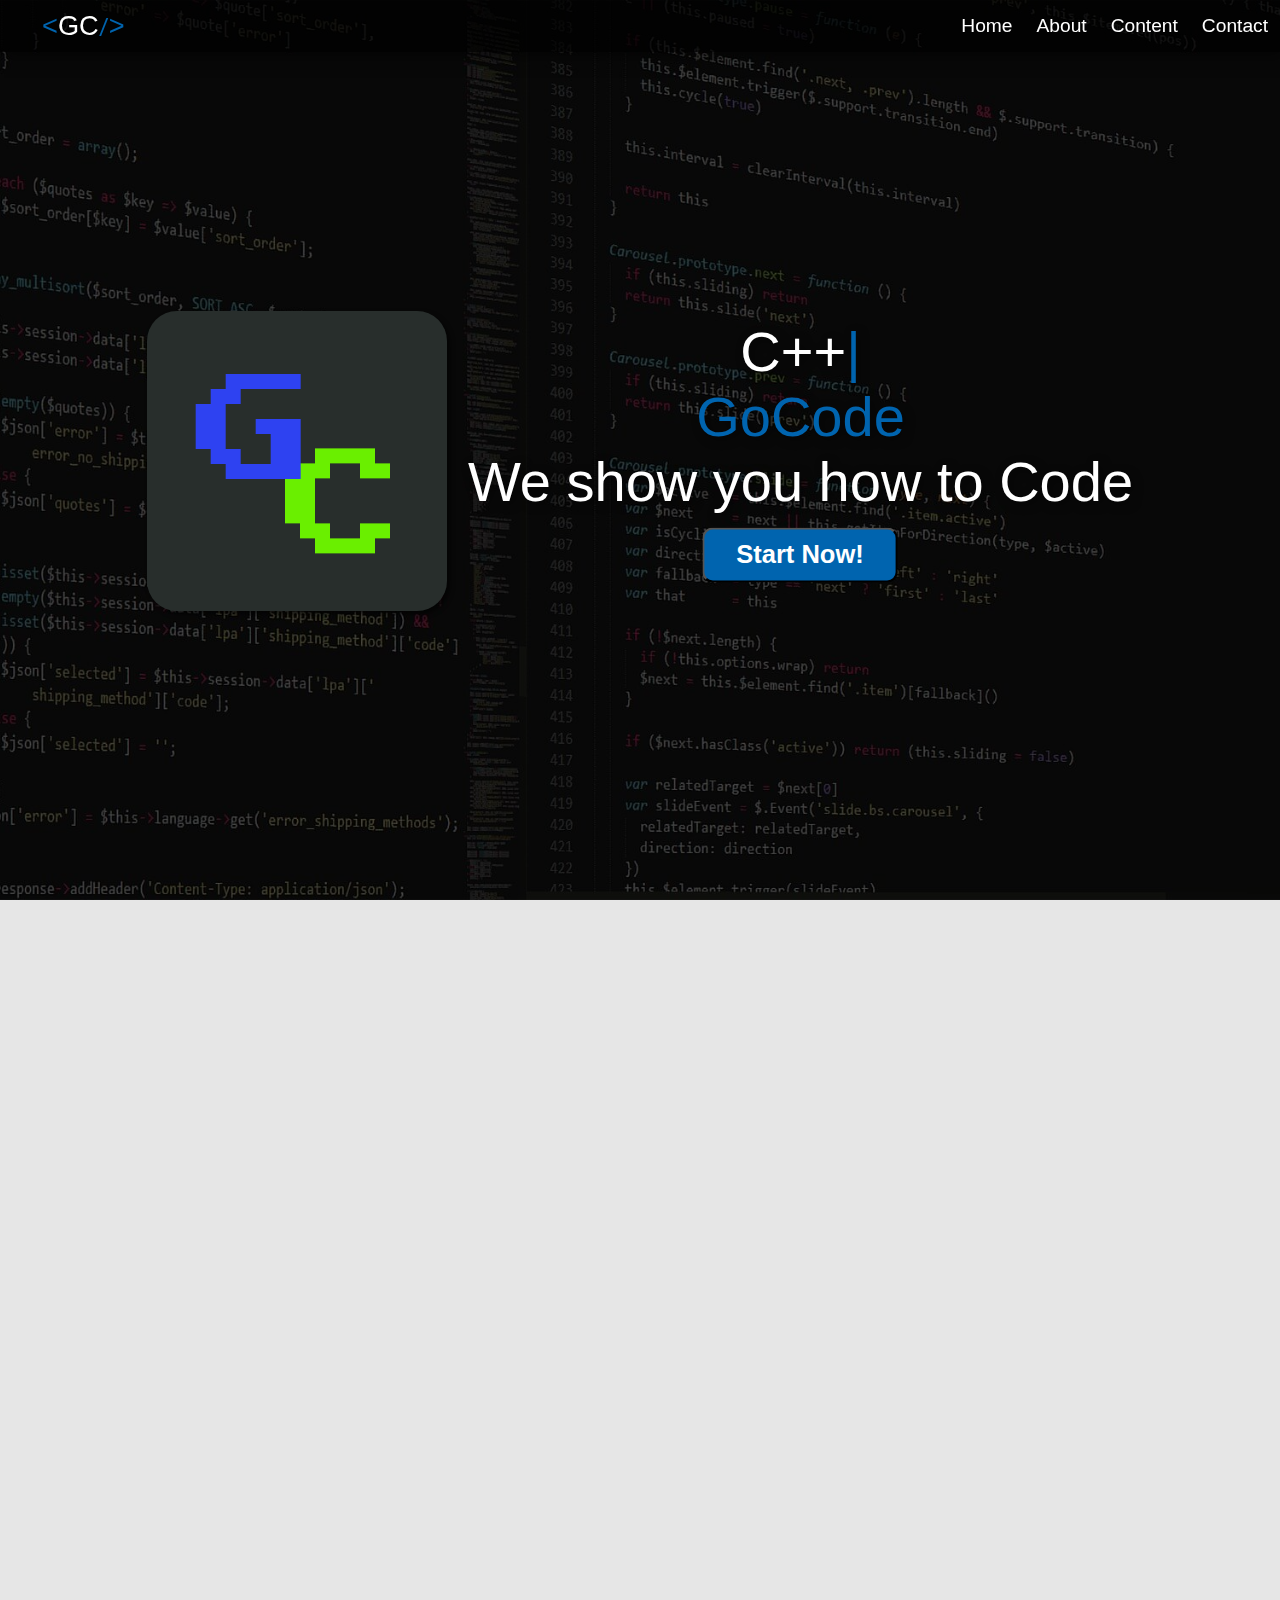
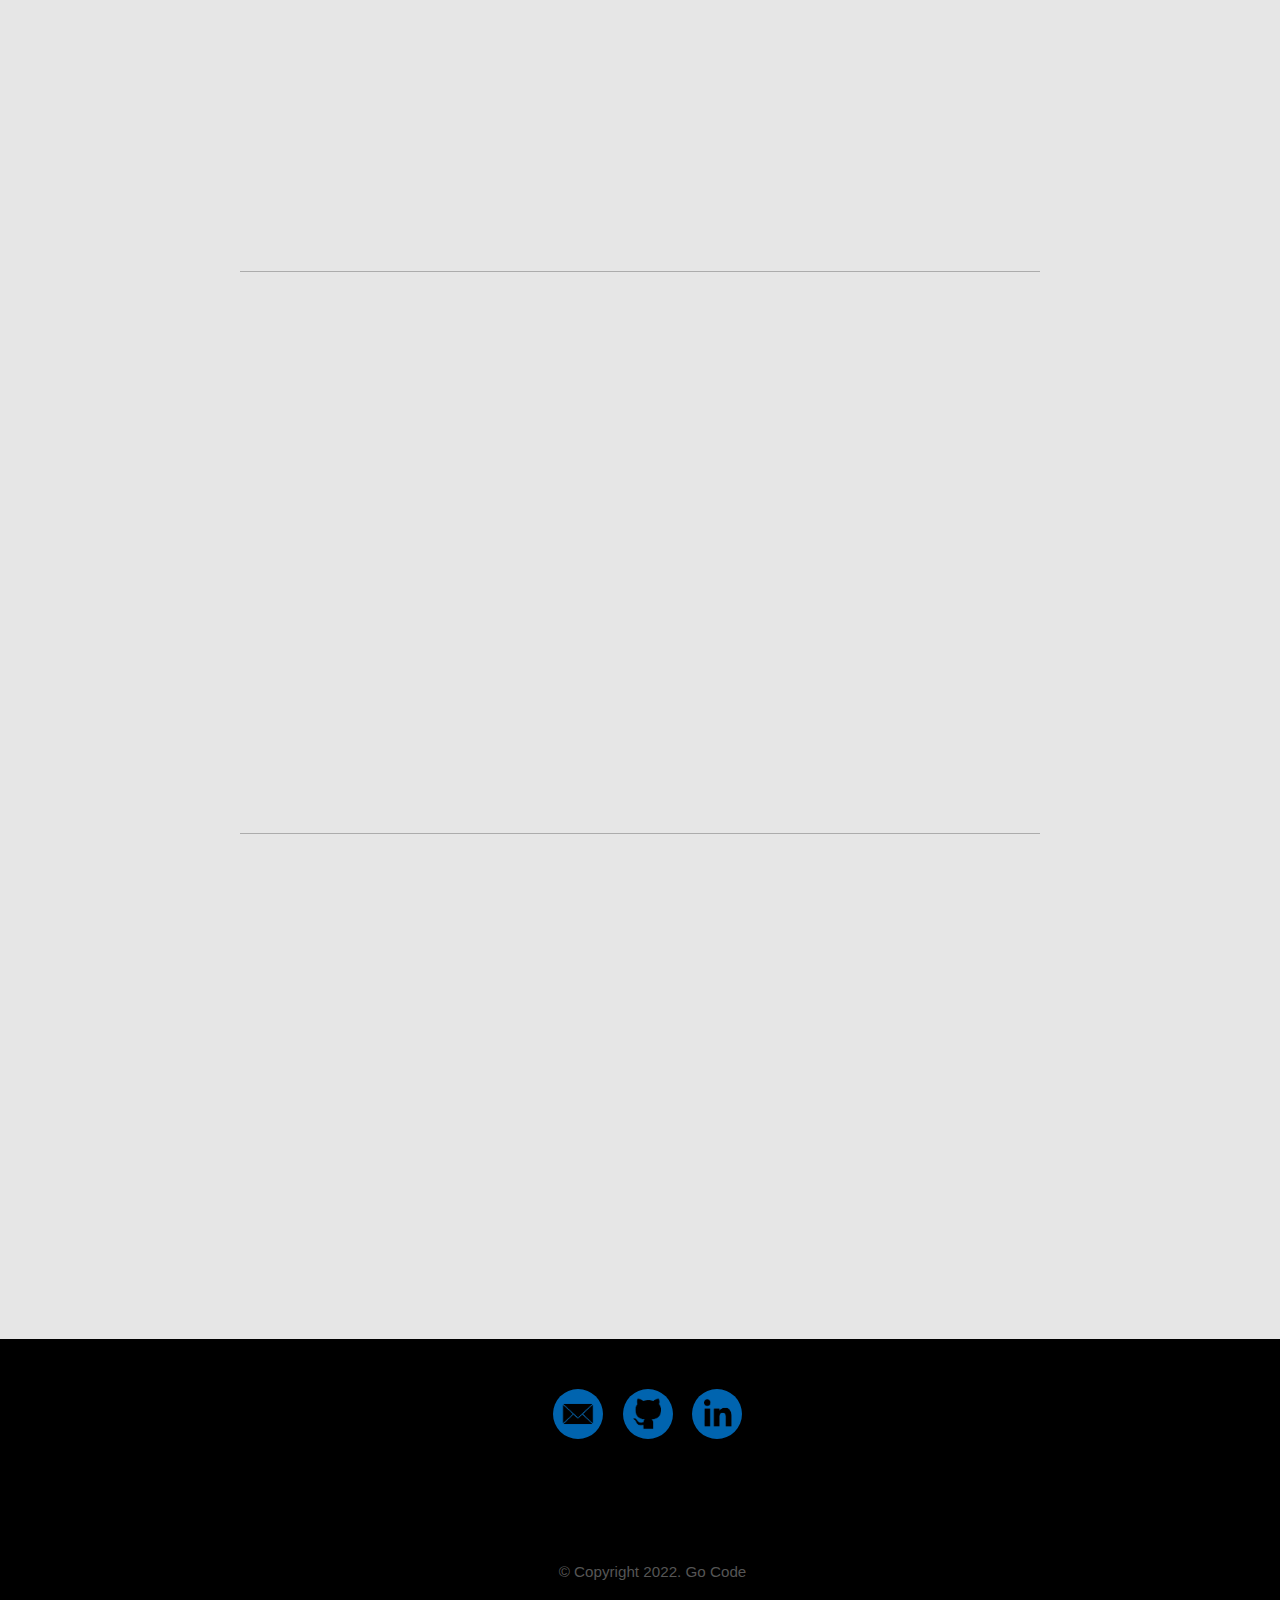
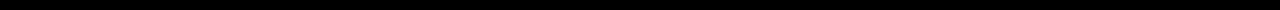
==== index.html @ 0449cf61 "Add files via upload" ====
<!DOCTYPE html>
<html lang="eng">
    <head>
        <title>GoCode / Learning Code</title>
        <meta charset="UTF-8">
        <meta name="viewport" content="width=device-width, initial-scale=1.0">
        <link href="style.css" rel="stylesheet">
        <link href="https://unpkg.com/aos@2.3.1/dist/aos.css" rel="stylesheet">
        <link href="https://cdnjs.cloudflare.com/ajax/libs/font-awesome/5.13.0/css/all.min.css" rel="stylesheet">
        <link rel="icon" type="image/png" href="./assets/skillLogos/logoTitle.png">
    </head>
    <body>
        <header data-aos="fade-down">
            <div class="container">
                <p class="logo"><a href="#"><stan class="mainColor">&lt;</stan>GC<stan class="letterSeparator"></stan><stan class="mainColor"><stan class="fontChanger">/</stan>&gt;</stan> </a></p>
                <div class="toggleMenu">
                  <img id="bars" src="./assets/skillLogos/barras.png" alt="barras pensalas">
                </div>
                <nav>
                    <a href="#">Home</a>
                    <a href="#about">About</a>
                    <a href="#portfolio">Content</a>
                    <a href="#contact">Contact</a>
                </nav>
            </div>
        </header>
        
        <section id="home" class="home">
            <div class="homeBackground"></div>
            <picture data-aos="fade-down">
                <source type="image/webp" srcset="./assets/pictures/logoGC.png" />
                <source type="image/jpeg" srcset="./assets/pictures/profilePicture.jpg" />
                <img class="homeProfilePicture" alt="Profile Picture" />
            </picture>
            <div data-aos="fade-down" class="homeText">
                <h1><span class="typed"></span><br><stan class="mainColor">GoCode</stan><br>We show you how to Code<br></h1>
                <form action="" target="_blank">
                    <button id="CVButton">Start Now!</button>
                </form>
            </div>
        </section>
        
        <section data-aos="fade-down" id="about" class="about">
            <div class="container">
                <h2>About Us</h2>
                <div class="aboutGrid">
                    <div class="aboutText">
                        <h3><br>We are a platform that helps you learn faster than ever</h3>
                        <p>
                            I'm a Software Engineering student with experience on many different programming languages such as Python or C# and have professional experience on FrontEnd Web developing as freelance.
                            <br><br> I am always seeking to improve my skills and continue growing professionally in order to make valuable contributions at the working team I am part of.
                        </p>
                        <h3><br>Languages:<br><br></h3>
                        <p>We provide courses in 3 different languages!</p>
                        <p> .</p>
                        <div class="languagesGrid">
                            <img id="espFlag" src="./assets/skillLogos/España.png" alt="Spanish Flag">
                            <p>ESPAÑOL</p>
                            <img id="engFlag" src="./assets/skillLogos/Inglesa.jpg" alt="English Flag">
                            <p>ENGLISH</p>
                            <img id="catFlag" src="./assets/skillLogos/cataluña.png" alt="Catalan Flag">
                            <p>CATALÀ</p>
                        </div>
                    </div>
                    <div class="aboutColumn">
                        <h3>&#13;Courses on:</h3>
                        <p>We provide courses about many coding languages!</p>
                        <div class="aboutSkills">
                            <div class="skillItem">
                                <img class="skillLogo" id="skillLogo1" src="./assets/skillLogos/CSS3.png" alt="CSS3 Logo"/>
                                <div class="skillName">CSS</div>
                            </div>
                            <div class="skillItem">
                                <img class="skillLogo" id="skillLogo2" src="./assets/skillLogos/html.png" alt="HTML Logo"/>
                                <div class="skillName">&#160;HTML</div>
                            </div>
                            <div class="skillItem">
                                <img class="skillLogo" id="skillLogo3" src="./assets/skillLogos/JavaScript.png" alt="JavaScript Logo"/>
                                <div class="skillName">&#160;JS</div>
                            </div>
                            <div class="skillItem">
                                <img class="skillLogo" id="skillLogo4" src="./assets/skillLogos/Csharp.png" alt="Csharp Logo"/>
                                <div class="skillName">&#160;C#</div>
                            </div>
                            <div class="skillItem">
                                <img class="skillLogo" id="skillLogo5" src="./assets/skillLogos/Python.png" alt="Python Logo"/>
                                <div class="skillName">Python</div>
                            </div>
                            <div class="skillItem">
                                <img class="skillLogo" id="skillLogo6" src="./assets/skillLogos/Java.png" alt="Java Logo"/>
                                <div class="skillName">Java</div>
                            </div>
                            <div class="skillItem">
                                <img class="skillLogo" id="skillLogo7" src="./assets/skillLogos/c++.png" alt="CPlusPlus Logo"/>
                                <div class="skillName">&#160;C++</div>
                            </div>
                            <div class="skillItem">
                                <img class="skillLogo" id="skillLogo8" src="./assets/skillLogos/MySQL.png" alt="MySQL Logo"/>
                                <div class="skillName">&#160;MySQL</div>
                            </div>
                            <div class="skillItem">
                                <img class="skillLogo" id="skillLogo9" src="./assets/skillLogos/GitHub.png" alt="GitHub Logo"/>
                                <div class="skillName"> Git</div>
                            </div>
                        </div>
                    </div>
                </div>
            </div>
        </section>          
        <div class="sectionDivisor"><div class="line"></div></div>
        <section data-aos="fade-down" id="portfolio">
            <div class="container">
              <h2>Free content</h2>
              <h3><br>Here you can check free content displayed on our youtube chanel!<br><br></h3>
              <div class="portfolioGrid">
                <div class="portfolioItem">
                  <picture>
                    <source type="image/jpeg" srcset="./assets/pictures/PythonContent.jpg" />
                    <img class="portfolioImg" alt="portfolio item" />
                  </picture>
                  <div class="portfolioDescription">
                    <h3 class="portfolioDescriptionTitle">Python</h3>
                    <p class="portfolioDescriptionText">
                      Aprende python en 10 horas
                    </p>
                    <div class="buttonsContainer">
                      <a
                        class="button"
                        href="https://www.youtube.com/watch?v=Kp4Mvapo5kc"
                        target="_blank"
                        rel="noopener noreferrer"
                      >
                        <i class="fas fa-globe-americas"></i> video
                      </a>
                    </div>
                  </div>
                </div>
                <div class="portfolioItem">
                  <picture>
                    <source type="image/jpeg" srcset="./assets/pictures/JavaContent.jpg" />
                    <img class="portfolioImg" alt="portfolio item" />
                  </picture>
                  <div class="portfolioDescription">
                    <h3 class="portfolioDescriptionTitle">Java</h3>
                    <p class="portfolioDescriptionText">
                      Aprende Java desde 0!
                    </p>
                    <div class="buttonsContainer">
                      <a
                        class="button"
                        href="https://www.youtube.com/watch?v=L1oMLsiMusQ&list=PLyvsggKtwbLX9LrDnl1-K6QtYo7m0yXWB"
                        target="_blank"
                        rel="noopener noreferrer"
                      >
                        <i class="fas fa-globe-americas"></i>video
                      </a>
                    </div>
                  </div>
                </div>
                <div class="portfolioItem">
                  <picture>
                    <source type="image/jpeg" srcset="./assets/pictures/HtmlContent.jpeg" />
                    <img class="portfolioImg" alt="portfolio item" />
                  </picture>
                  <div class="portfolioDescription">
                    <h3 class="portfolioDescriptionTitle">HTML</h3>
                    <p class="portfolioDescriptionText">
                      Empieza con HTML!.
                    </p>
                    <div class="buttonsContainer">
                      <a
                        class="button"
                        href="https://www.youtube.com/watch?v=rbuYtrNUxg4"
                        target="_blank"
                        rel="noopener noreferrer"
                      >
                        <i class="fas fa-globe-americas"></i> Video
                      </a>
                    </div>
                  </div>
                </div>
              </div>
            </div>
          </section>
        <div class="sectionDivisor"><div class="line"></div></div>
        <section data-aos="fade-down" id="contact" class="contact">
            <div class="container">
                <h2>Contact</h2>
                <h3><br>Contact us for more info!</h3>
                <div class="contactMainZone">
                    <h4>EMAIL</h4>
                    <p>contact@gocode.com
                        <form action="" target="_blank">
                            <button id="CVButton2">Start Now!</button>
                        </form>
                    </p>
                </div>
            </div>
        </section>

        <footer>
            <div class="container">
              <a href="mailto:nicolasramosmignone@gmail.com" target="_blank">
                <img src="./assets/skillLogos/eMail.png" alt="eMail Logo">
              </a>
              <a href="https://github.com/Lmntalx" target="_blank">
                <img src="./assets/skillLogos/GitHub2-removebg-preview.png" alt="Github Logo">
              </a>
              <a href="https://linkedin.com/in/nicolás-ramos-mignone-173822249" target="_blank">
                <img src="./assets/skillLogos/linkedIn2.png" alt="LinkedIn Logo">
              </a>
              <p>&copy; Copyright 2022. Go Code</p>
            </div>
        </footer>
        <script src="./scripts/typedLibrary.js"></script>
        <script src="./scripts/typing.js"></script>
        <script src="./scripts/gsapAnimationsLibrary.js"></script>
        <script src="./scripts/logoAnimation.js"></script>
        <script src="./scripts/index.js"></script>
        <script src="https://unpkg.com/aos@2.3.1/dist/aos.js"></script>
        <script>
          AOS.init();
        </script>
    </body>
</html>
---- style.css ----
/*Styles*/
@import url("https://fonts.googleapis.com/css?family=Roboto:300,400,500,700");
*{
    box-sizing: border-box;
    margin: 0;
    padding: 0;
    flex-wrap: wrap;
}

html{
    scroll-behavior: smooth;
    background-color: rgb(230, 230, 230);
}

/* #region generalAspects */
body{
    font-family: 'consolas', sans-serif;
}

h1{
    font-family: 'consolas', sans-serif;
    font-size: 3.5em;
    text-shadow: 3px 3px 10px rgba(0, 0, 0, 0.5);
    font-weight: lighter;
}
h2{
    font-family: 'consolas', sans-serif;
    font-size: 2.25em;
    color: #333;
    margin-left: 25px;
}
h3{
    font-family: 'consolas', sans-serif;
    font-size: 1.75em;
    color: #444;
    margin-left: 25px;
}
p{
    font-family: 'consolas', sans-serif;
    font-size: 1.25em;
    color: #555;
    margin-left: 25px;
}

li{font-size: 1.25em;}
ul{list-style: none;}

button{
    font-size: 1.5em;
    font-family: 'consolas', sans-serif;
    padding: 10px 30px;
    border-radius: 10px;
    color: white;
    background-color: rgba(0, 0, 250, 0.55);
    filter: blur(50%);
}

button:hover{
    background-color: rgba(0, 0, 250, 1);
    box-shadow: 3px 3px 10px rgba(0, 0, 0, 0.6);
    cursor: pointer;
}

.container{
    max-width: 1400px;
    width: 100%;
    display: inherit;
    justify-content: inherit;
    margin: 0 auto;
    /*padding: 0 20px;*/
}

.mainColor{
    color: rgba(0, 100, 175, 1);
    font-weight: normal;
}

/* #endregion */
/* #region header */

header{
    background-color: rgba(0, 0, 0, 0.7);
    box-shadow: 4px 4px 15px rgba(0, 0, 0, 0.5);
    position: fixed;
    width: 100%; 
    z-index: 100;
}

header nav{
    display: flex;
    flex-direction: row;
    text-align: center;
    font-size: 1.2em;
    padding-bottom: 0px;
}

header .container{
    display: flex;
    flex-direction: row;
    justify-content: space-between;     
    align-items: center;
}

.toggleMenu{
    display: none;
}

.toggleMenu Img{
    max-width: 25px;
}

header a{
    padding: 5px 12px;
    text-decoration: none;
    color: white;
}

header .container .logo{
    margin: 0;
    padding: 10px 30px;
    font-size: 1.7em;
}

.letterSeparator{
    letter-spacing: 0.1em;
}

.fontChanger{
    font-family: 'Roboto';
    font-size: 0.9em;
}


header a:hover{
    color: rgba(0, 100, 175, 1);
}

/* #endregion */
/* #region home */
.home{
    min-height: 100vh;
    display: flex;
    padding: 30px;
    justify-content: center;
    align-items: center;
    background: rgba(0, 0, 0, 0.7);
    position: relative;
}

.homeBackground{
    background-image: url(./assets/pictures/bg.jpg);
    background-attachment: fixed;
    background-size: cover;
    background-position: center;
    height: 100%;
    width: 100%;
    position: absolute;
    z-index: -1;
}

.homeProfilePicture{
    height: 300px;
    border-radius: 10%;
    margin-right: 5px; 
    margin-top: 25px;
    box-shadow: 3px 3px 5px rgba(0, 0, 0, 0.6);
} 

.home h1{
    font-family: 'consolas', sans-serif;
    font-size: 100;
}

.homeText{
    color: white;
    text-align: center;
    margin-left: 1em;
}

.home button{
    margin-top: 15px;
    padding-left: 30px;
    font-weight: bold;
    background-color:rgba(0, 100, 175, 1);
}

.home button:hover{
    background-color: rgba(0, 75, 175, 1);
}
/* #endregion */
/* #region about */

section[id="about"]{
    scroll-margin-top: -1px; 
}

.about{
    padding-top: 90px;
}

.aboutGrid{
    display: grid;
    grid-template-columns: 1fr 1fr;
    gap: 20px;
}

.aboutText{
    text-align: left;
    padding-right: 80px;
    line-height: 35px;
    margin: 20px 0px;
}

.languagesGrid{
    display: grid;
    grid-template-columns: 0.1fr 0.5fr;
    gap: 25px;
    font-size: 1.2em;
    line-height: 27.5px;
    margin-left: 20px;
    font-weight: bold;
}

.languagesGrid img{
    max-height: 25px;
    max-width: 50px;
}

.aboutColumn{
    padding-top: 55px;
    padding-left: 50px;
}

.aboutSkills{
    display: grid;
    grid-template-columns: 0.4fr 0.4fr 0.5fr;
    gap: 10px;
    column-gap: 7.5px;
}

.skillItem{
    font-size: 65px;
    color: var(--grey);
    padding: 35px;
    transition: all 0.3s;
    min-width: 130px;
    height: 180px;
}

.skillItem img{
    max-height: 75px;
    max-width: 100px;
}

.skillName{
    font-size: 0.4em;
    color: #555;
    text-align: left;
}

.sectionDivisor{
    padding-top: 31px;
    margin-bottom: 100px;
    display: flex;
    justify-content: center;
    align-items: center;
}

.line{
    margin-top: 75px;
    height: 1px;
    width: 800px;
    background-color: rgba(0, 0, 0, 0.25);
}
/* #endregion */
/* #region portfolio */

section[id="portfolio"]{
    scroll-margin-top: 100px; 
}

.portfolioGrid{
    display: grid;
    grid-template-columns: 1fr 1fr 1fr;
    gap: 60px;
}
  
.portfolioItem{
    background: white;
    position: relative;
    object-fit: cover;
    overflow: hidden;
    border-radius: 10px;
}

.portfolioImg{
    width: 100%;
    height: 100%;
    object-fit: cover;
    display: block;
    transition: 1s;
    border-radius: 10px;
    max-height: 250px;
}

.portfolioDescription{
    padding: 50px;
    position: absolute;
    background-color: rgba(0, 0, 0, 0.7);
    top: 300px;
    height: 100%;
    width: 100%;
    opacity: 0;
    transition: 0.5s;
    border-radius: 10px;
    z-index: 100;
    display: flex;
    justify-content: center;
    flex-direction: column;
}

.portfolioItem:hover .portfolioDescription{
    transition: 0.5s;
    visibility: visible;
    opacity: 1;
    border-radius: 10px;
    transform: translateY(-300px);
}

.portfolioItem:hover .portfolioImg{
    transition: 1s;
    border-radius: 10px;
    transform: scale(1.3);
}

.portfolioDescriptionTitle{
    color: white;
}

.portfolioDescriptionText{
    margin: 20px 0;
    color: white;
    font-size: 1.2em;
}

.buttonsContainer{
    display: flex;
    border-radius: 10px;
}

.button{
    font-family: 'consolas', sans-serif;
    text-decoration: none;
    background: rgba(0, 100, 175, 1);
    color: #f5f5f5;
    padding: 5px 10px;
    display: inline-block;
    margin: auto;
    border-radius: 10%;
}

.button:hover{
    color: rgba(0, 75, 175, 1);
    background-color: #333;
}
  
/* #endregion */
/* #region contact */

section[id="contact"]{
    scroll-margin-top: 40px;
    padding-top: 50px;
}

.contact{
    margin-top: 100px;
}

.contact h4{
    font-family: 'Consolas', sans-serif;
    text-align: center;
    font-size: 1.5em;
    margin-top: 25px;
    margin-bottom: 20px;
}

.contact p{
    font-family: 'Roboto', sans-serif;
    text-align: center;
    /*margin-bottom: 290px;*/
}

.contactMainZone{
    display: grid;
    padding: 30px;
    justify-content: center;
    align-items: center;
    margin-bottom: 20px;
}

.contact button{
    font-size: 1.25em;
    font-family: 'consolas', sans-serif;
    background-color: rgba(0, 75, 175, 1);
    color: white;
    margin-top: 25px;
    margin-left: 30px;
    transition: 1s;
}

.contact button:hover{
    background-color: rgba(0, 100, 175, 1);
    color: #333;
    transition: 1s;
    border-radius: 10px;
    transform: scale(1.1);
}

/* #endregion */
/* #region footer */

footer{
    background-color: black;
    padding-top: 170px;
    text-align: center;
    justify-content: center;
    align-items: center;
}

footer a{
    text-decoration: none;
}

footer img{
    background-color: rgba(0, 100, 175, 1);
    max-height: 50px;
    border-radius: 50%;
    transform: translateY(-120px);
    margin-left: 15px;
    transition: 0.5s;
}

footer img:hover{
    background-color: #777;
    transform: translateY(-130px);
    transition: 0.5s;
}

footer p{
    padding-bottom: 30px;
    font-size: 0.95em;
}
/* #endregion */
@media(max-width: 991px){

    h2, h3, p{margin-left: 25px;margin-right: 20px;}

    .container{
        padding: 0 20px;
    }

    .toggleMenu{
        display: flex;
        z-index: 100;
    }

    .visible {
        display: flex;
        transform: translateX(0);
        opacity: 1;
        transition: 0.5s;
    }    

    header .container .logo{
        padding: 10px 0px;
    }

    header nav{
        position: absolute;
        width: 100vw;
        height: 100%;
        flex-direction: column;
        background: rgba(0, 0, 0, 1);
        font-size: 30px;
        margin: 0 -20px;
        z-index: 100;
        transform: translateX(100%);
        opacity: 0;
        transition: 0.5s;
        font-size: 1.3em;
        justify-content: center;
       /* display: none;*/
    }

    .visible{
        display: flex;
        transform: translateX(0);
        opacity: 1;
        transition: all 0.5s;
    }

    .home{
        flex-direction: column;
    }

    .homeProfilePicture{
        margin-bottom: 30px;
        margin-right: 0;
    }

    .aboutText{
        padding-right: 20px;
    }

    .aboutColumn{
        padding-top: 55px;
        padding-left: 20px;
    }
    
    .languagesGrid p{
        margin-right: 0px;
        padding-right: 0px;
        width: 100%;
    }

    .aboutGrid, .portfolioGrid{
        grid-template-columns: 1fr;
    }
    
}

@media(max-width: 767px){
    .homeBackground{
        background-image: url(./assets/pictures/bg_responsive.webp);
        background-attachment: fixed;
        background-size: cover;
        background-position: center;
        width: 100%;
    }
}

@media(max-width: 570px){

    .languagesGrid{
        margin-left: 10vh;
    }

    .languagesGrid p{
        max-width: 130px;
    }

    .languagesGrid img{
        margin-top: 15px;
    }
}

@media(max-width: 500px){

    .aboutSkills{
        grid-template-columns: 1fr 1fr;
    }

    .portfolioDescription{
        padding: 0px 20px;
        text-align: center;
    }

    .portfolioDescriptionTitle{
        font-size: 20px;
    }

    .portfolioDescriptionText{
        font-size: 17.5px;
        margin: 5px;
        color: white;
    }
}
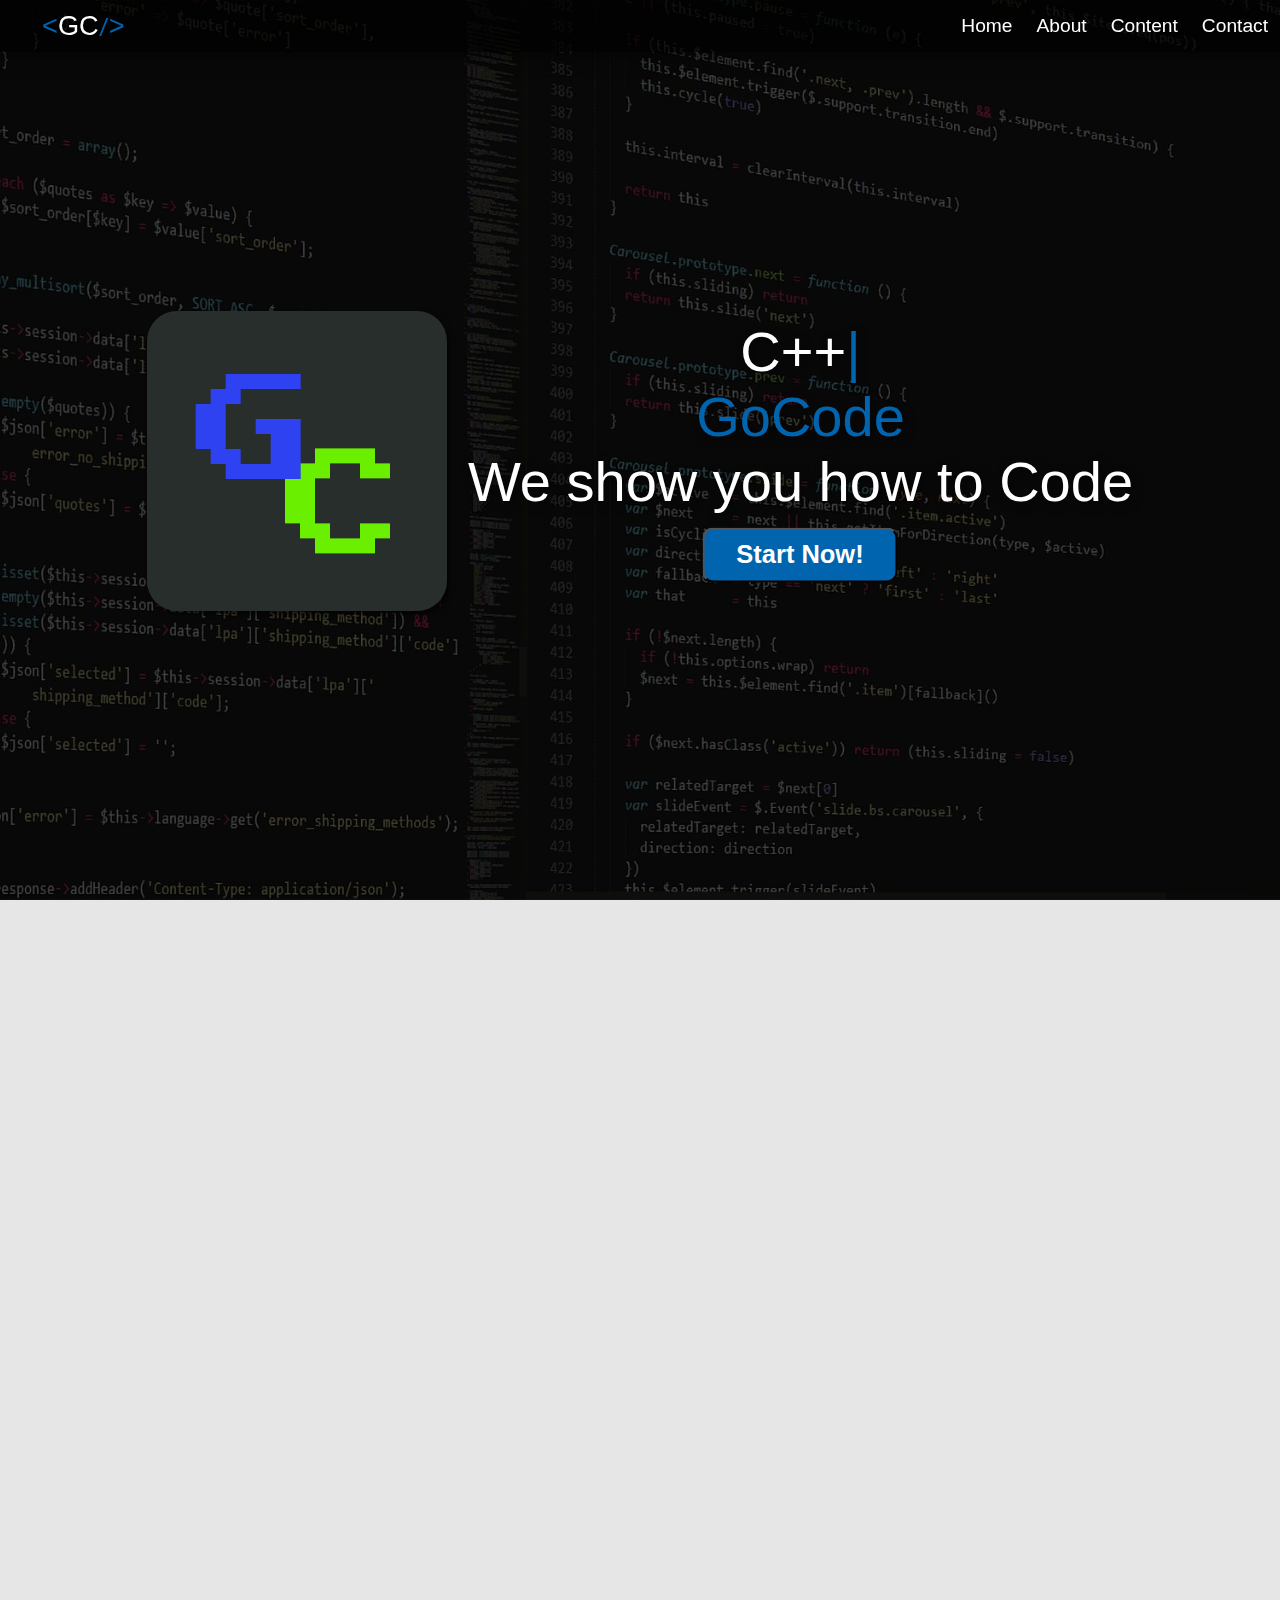
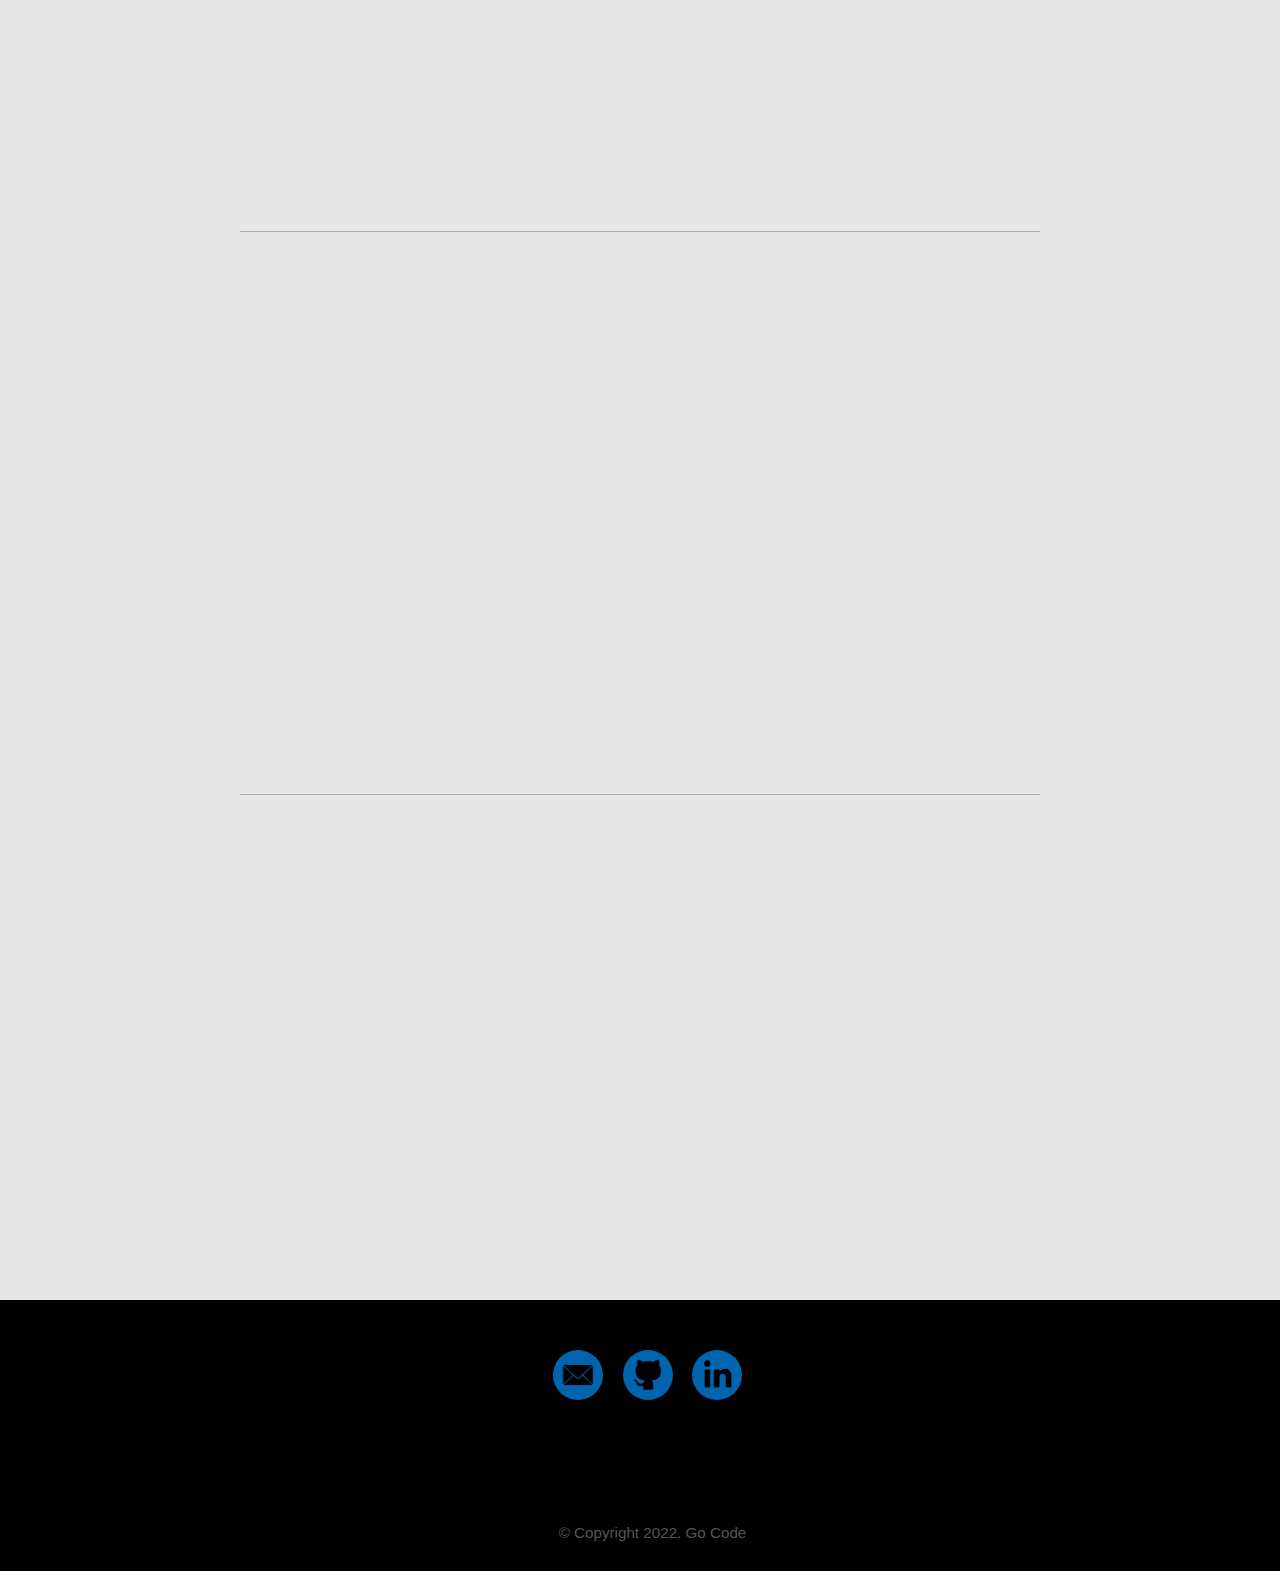
==== commit 77c3d476: "Update index.html" ====
--- a/index.html
+++ b/index.html
@@ -47,8 +47,8 @@
                     <div class="aboutText">
                         <h3><br>We are a platform that helps you learn faster than ever</h3>
                         <p>
-                            I'm a Software Engineering student with experience on many different programming languages such as Python or C# and have professional experience on FrontEnd Web developing as freelance.
-                            <br><br> I am always seeking to improve my skills and continue growing professionally in order to make valuable contributions at the working team I am part of.
+                            EXPLICACION DE QUIENES SOMOS ... XXXXXXXXXXXXXXXXXXXXXXXXXXXXXXXXXXXXXXXXXXXXXXXXXXXXXXXXXXXXXXXXXXXXXXXXXXXXXXXXXXXXXXXXXXX
+                            <br><br> MAS EXPLICACION XXXXXXXXXXXXXXXXXXXXXXXXXXXXXXXXXXXXXXXXXXXXXXXXXXXXXXXXXXXXXXXXXXXXXXXXXXXXXXXXXXXXXXXXXXXXXXXXXXX
                         </p>
                         <h3><br>Languages:<br><br></h3>
                         <p>We provide courses in 3 different languages!</p>
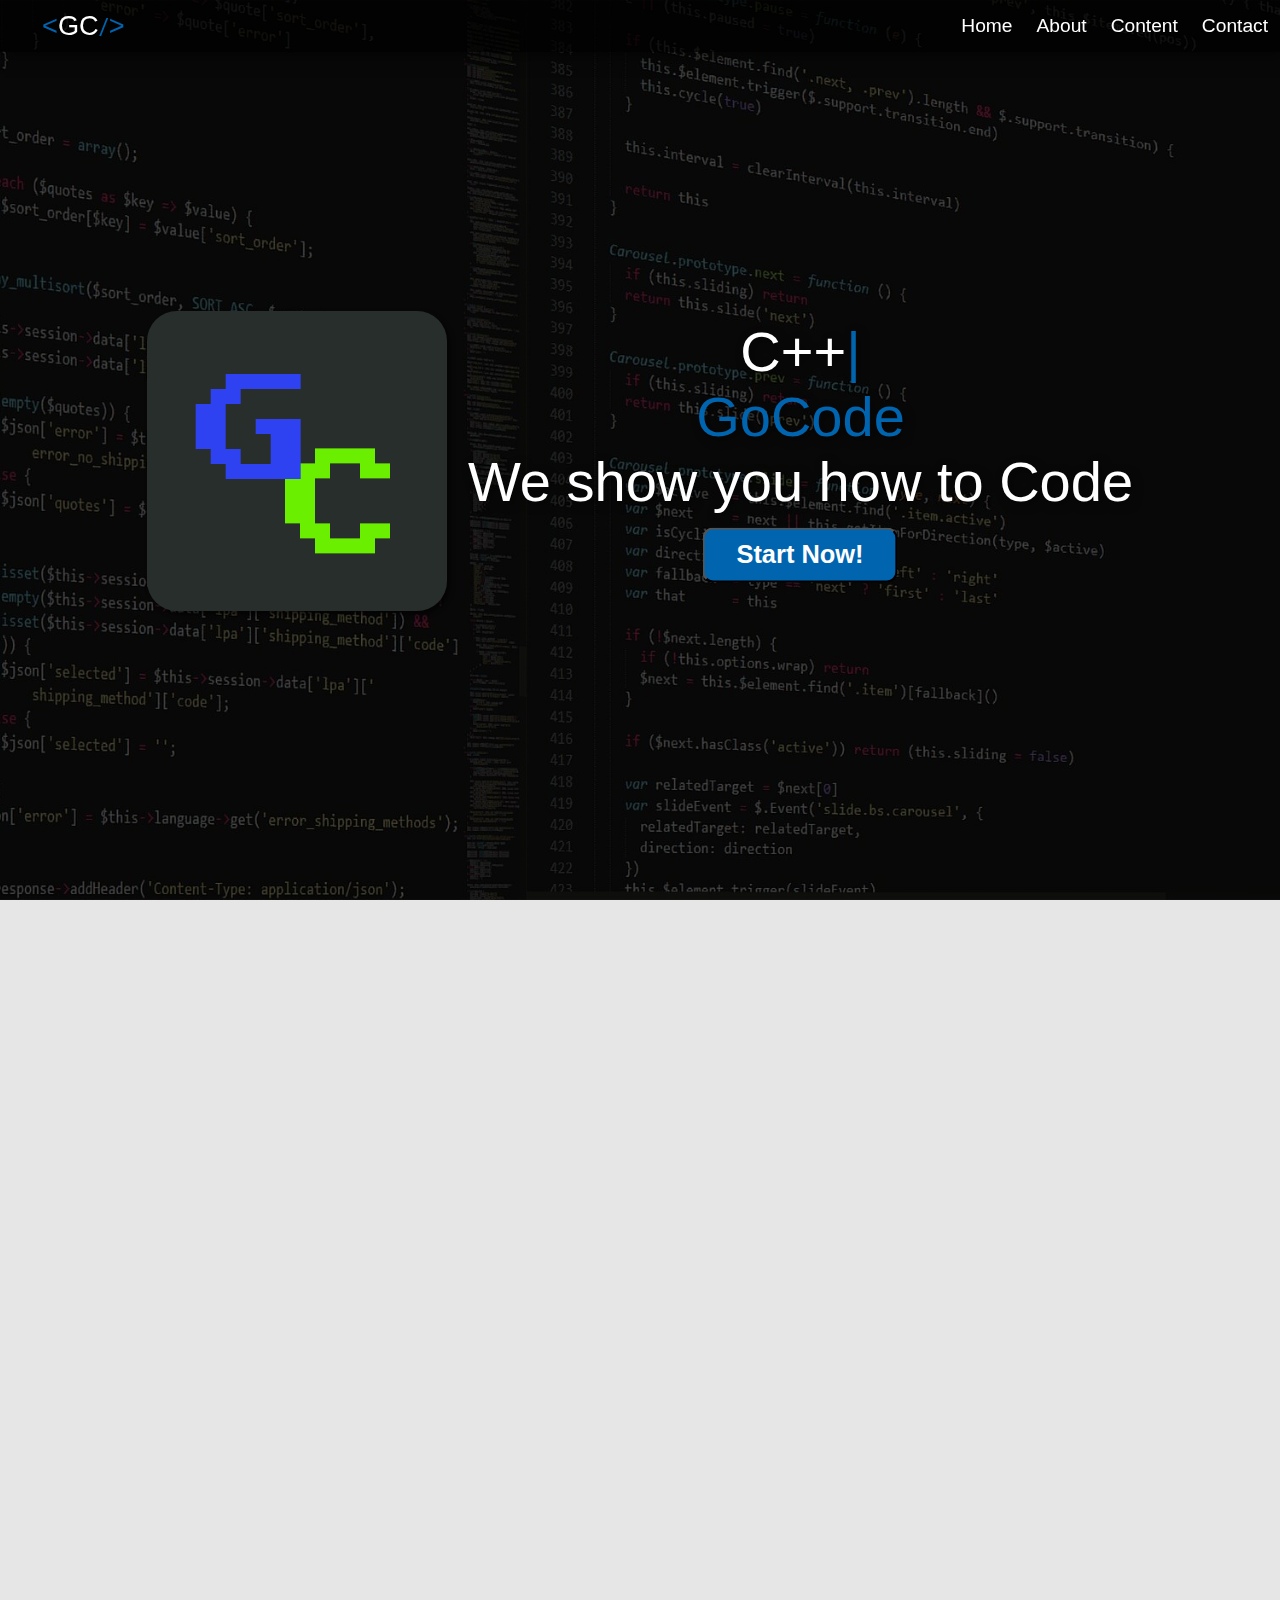
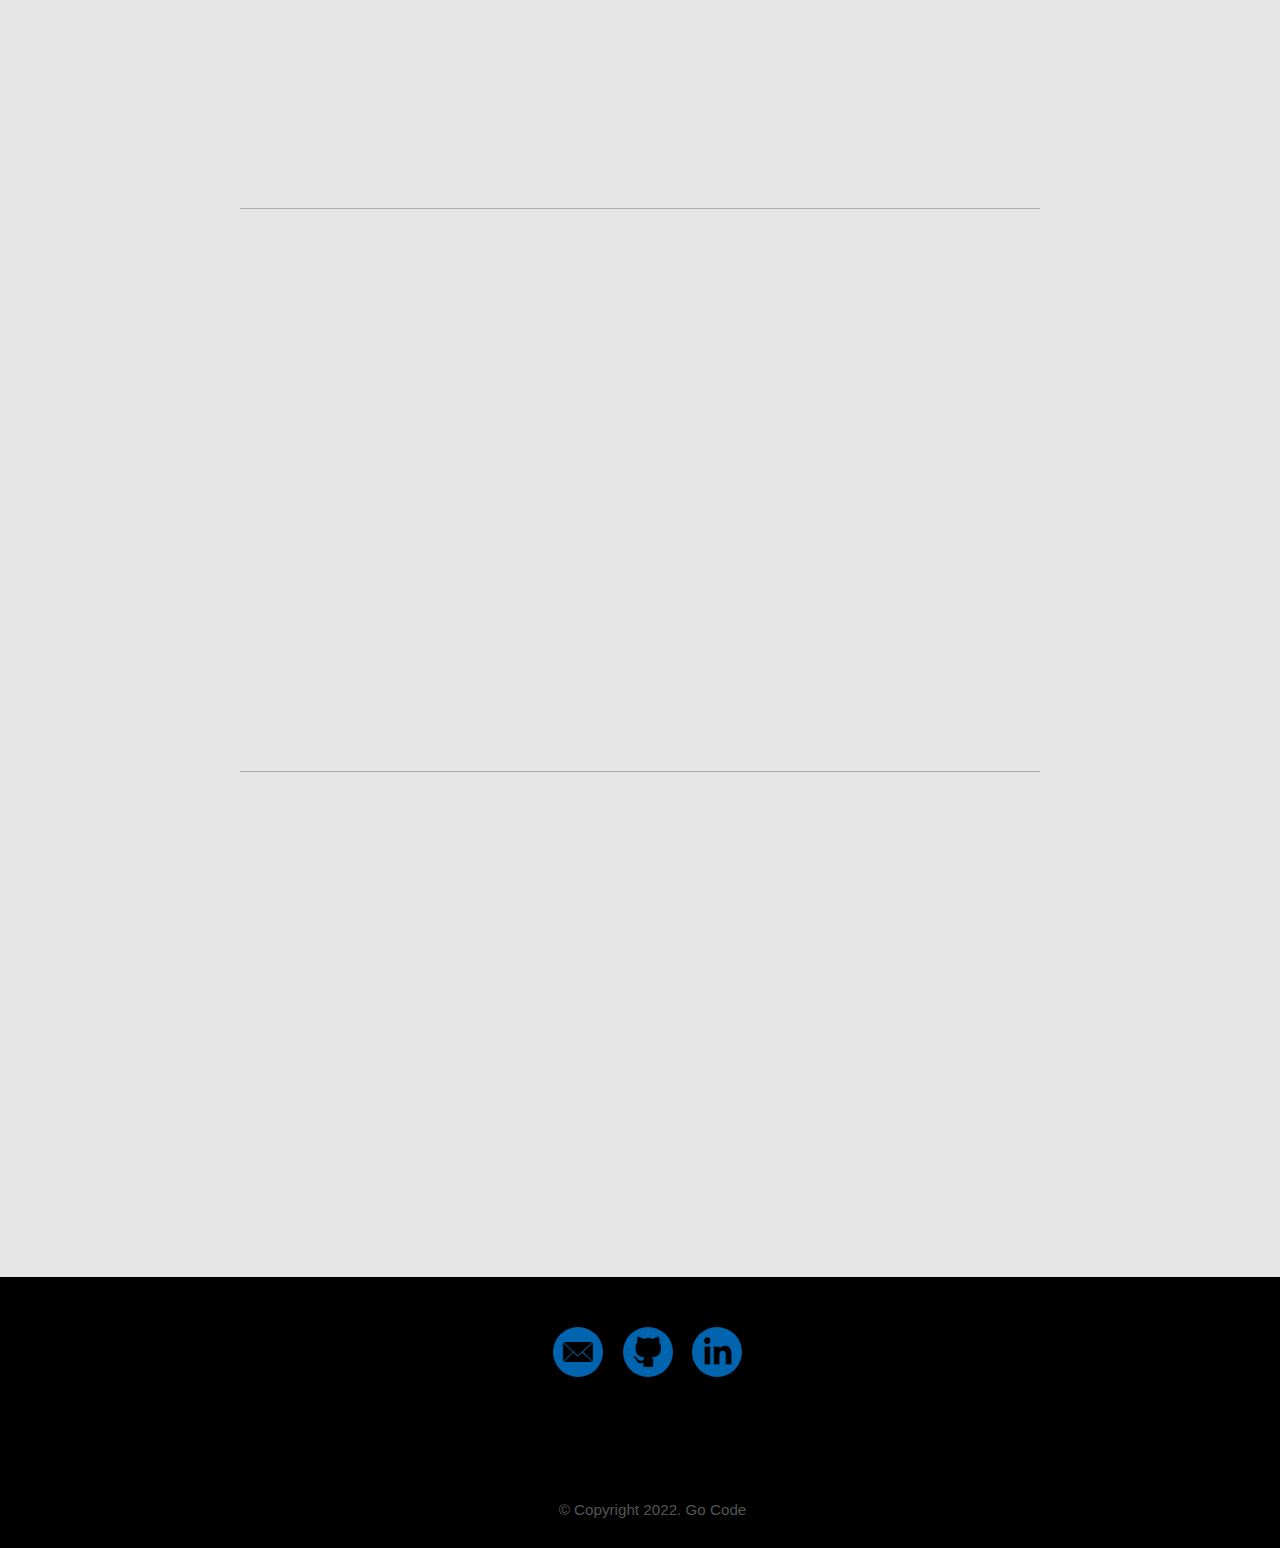
==== commit 9d70faf7: "Update index.html" ====
--- a/index.html
+++ b/index.html
@@ -47,8 +47,8 @@
                     <div class="aboutText">
                         <h3><br>We are a platform that helps you learn faster than ever</h3>
                         <p>
-                            EXPLICACION DE QUIENES SOMOS ... XXXXXXXXXXXXXXXXXXXXXXXXXXXXXXXXXXXXXXXXXXXXXXXXXXXXXXXXXXXXXXXXXXXXXXXXXXXXXXXXXXXXXXXXXXX
-                            <br><br> MAS EXPLICACION XXXXXXXXXXXXXXXXXXXXXXXXXXXXXXXXXXXXXXXXXXXXXXXXXXXXXXXXXXXXXXXXXXXXXXXXXXXXXXXXXXXXXXXXXXXXXXXXXXX
+                            EXPLICACION DE QUIENES SOMOS ... XXXXXXXXXXXXXXXXXXXXXXXX
+                            <br><br> MAS EXPLICACION XXXXXXXXXXXXXXXXXXXXXXXXXXXXXXXX
                         </p>
                         <h3><br>Languages:<br><br></h3>
                         <p>We provide courses in 3 different languages!</p>
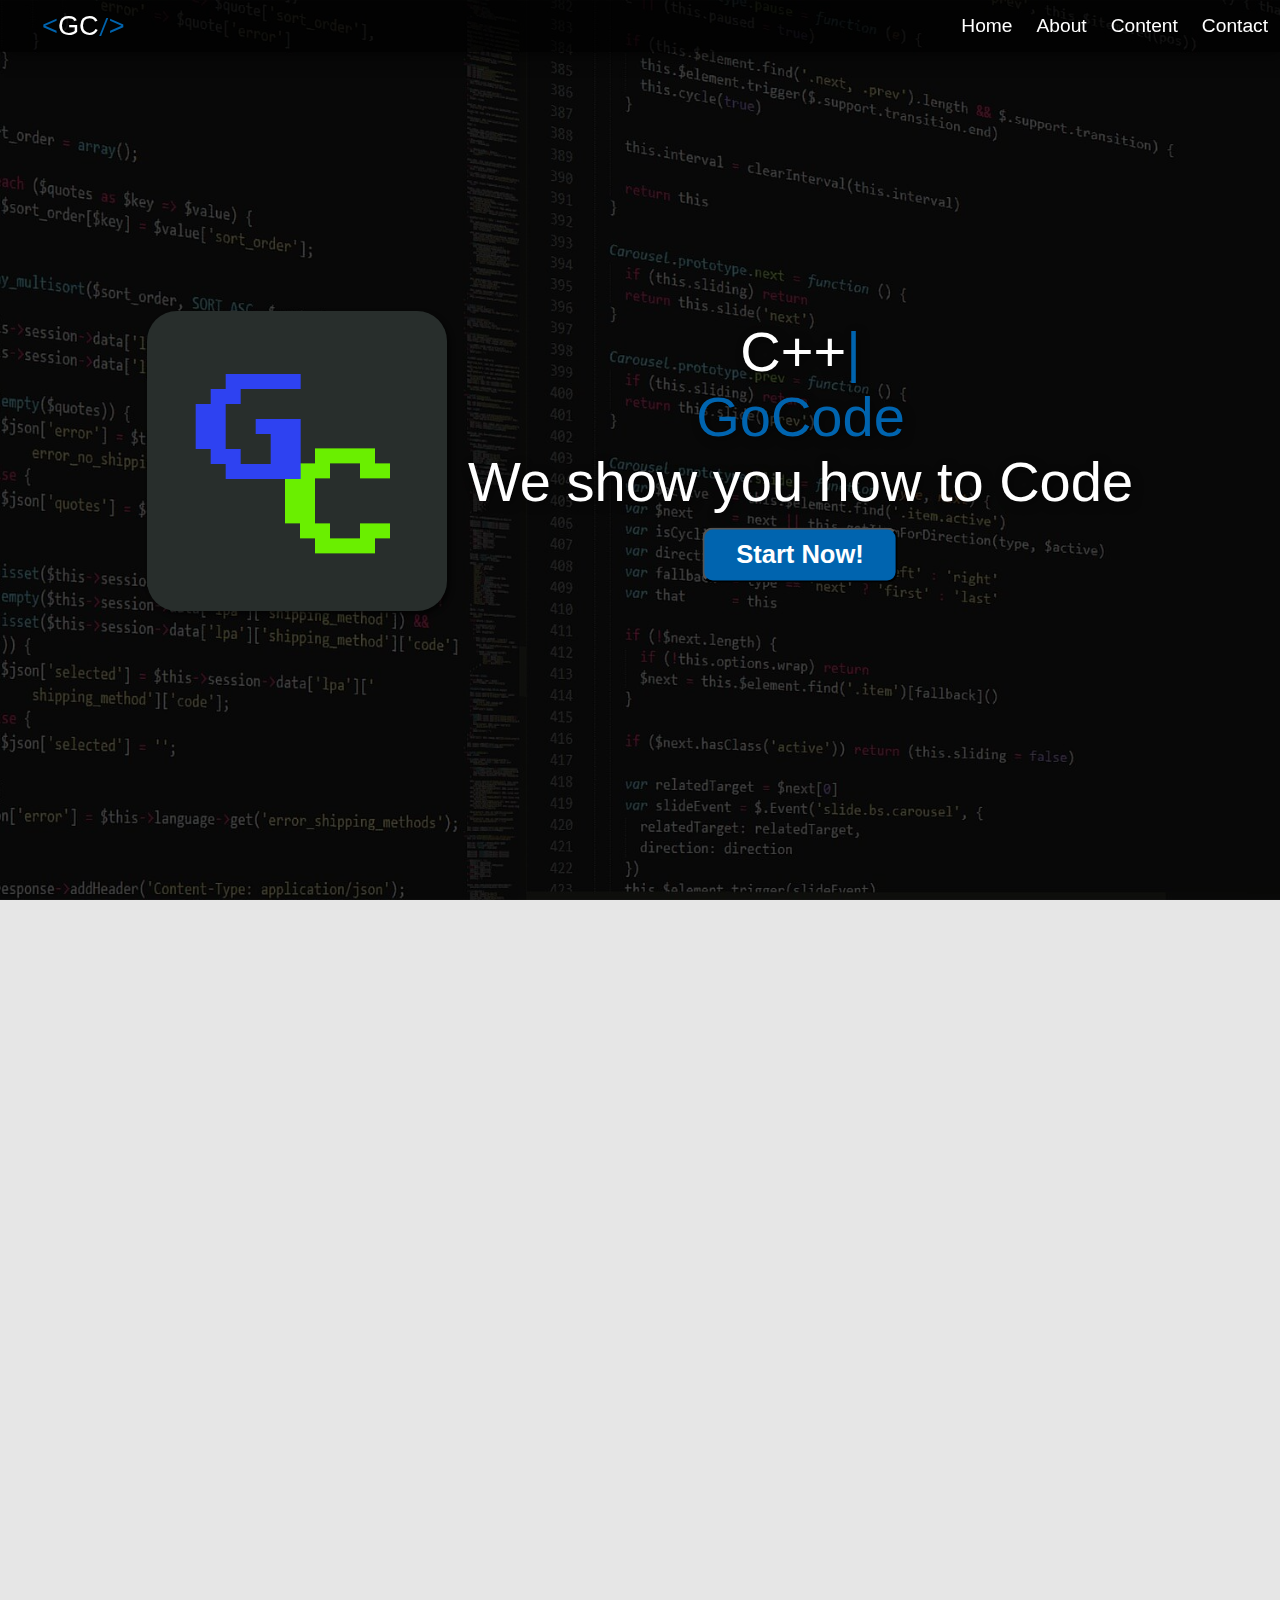
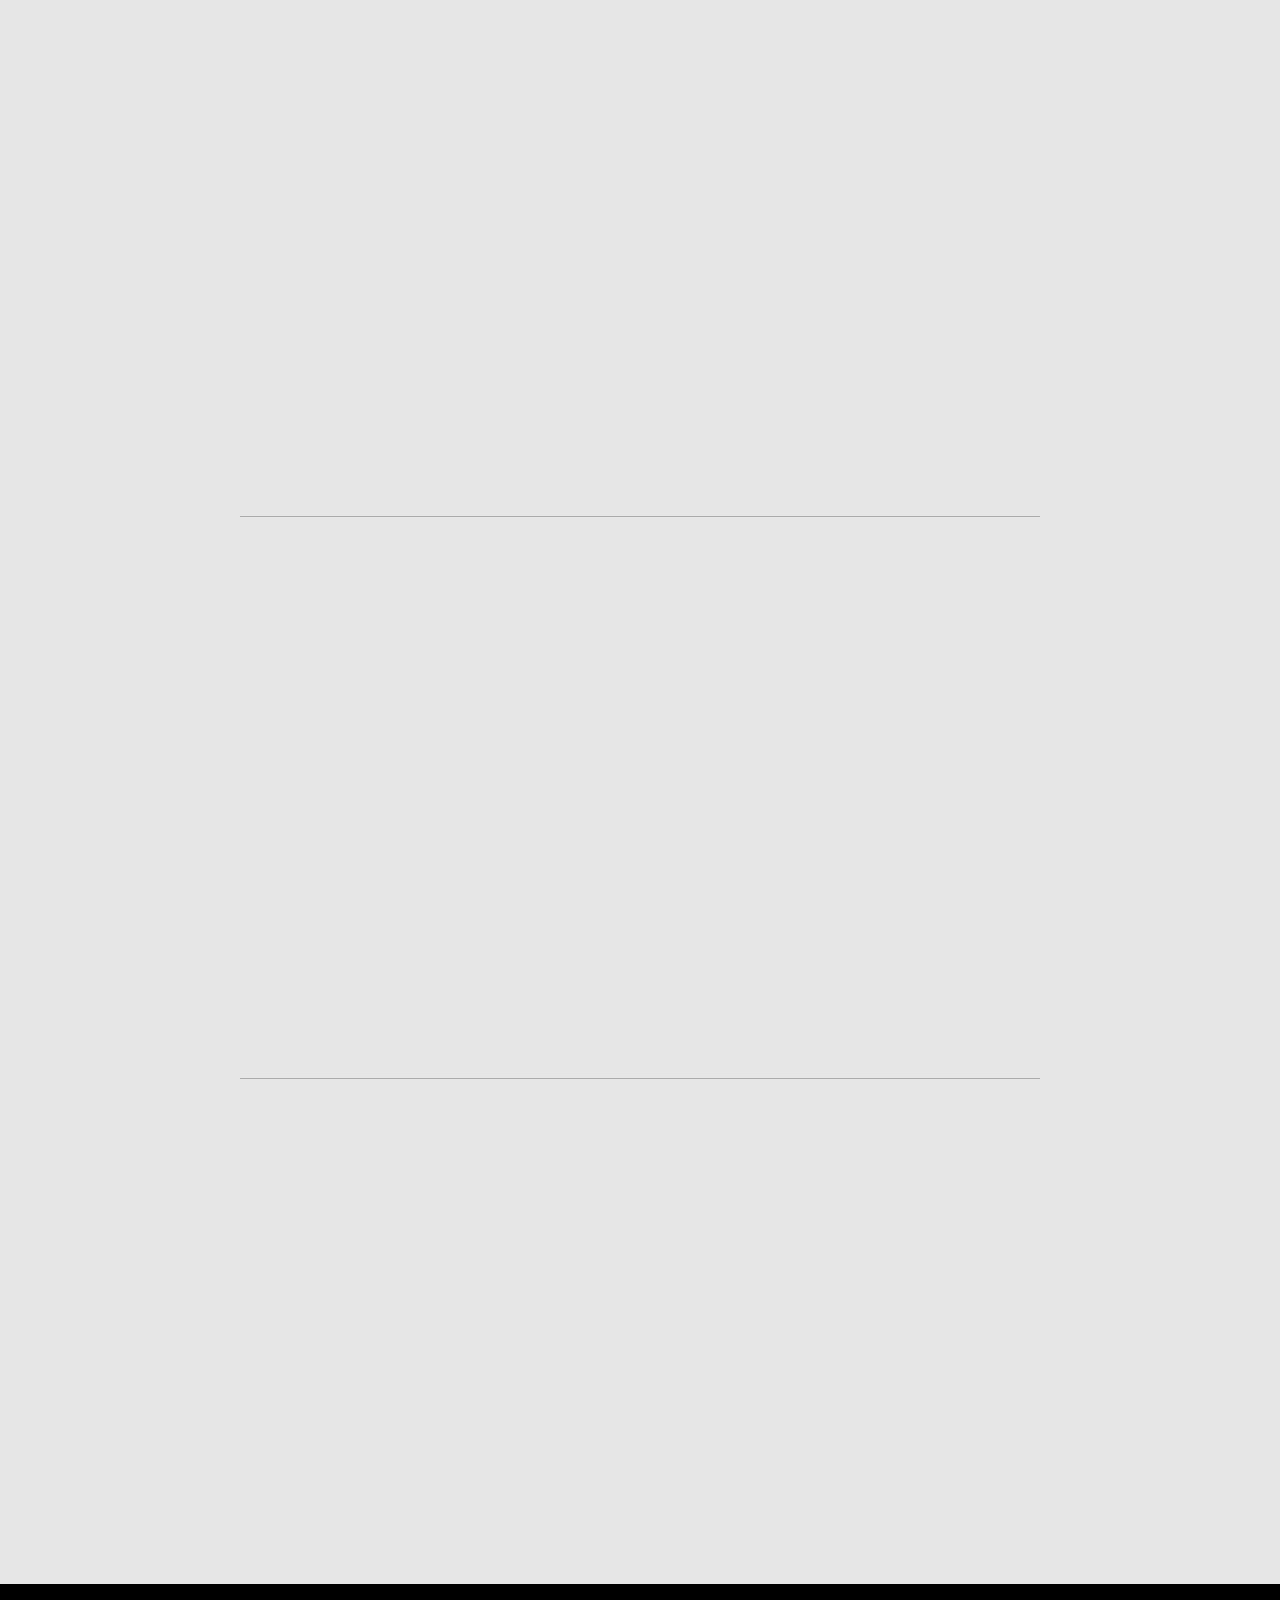
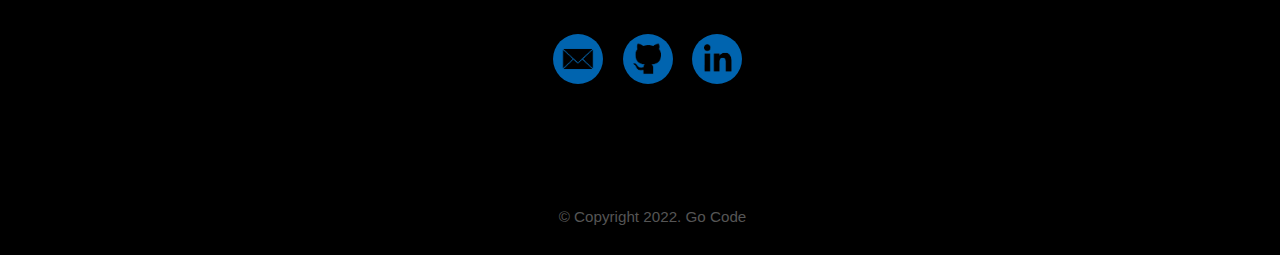
==== commit f6f113ef: "Update index.html" ====
--- a/index.html
+++ b/index.html
@@ -45,10 +45,11 @@
                 <h2>About Us</h2>
                 <div class="aboutGrid">
                     <div class="aboutText">
-                        <h3><br>We are a platform that helps you learn faster than ever</h3>
+                        <h3><br>Who are we</h3>
                         <p>
-                            EXPLICACION DE QUIENES SOMOS ... XXXXXXXXXXXXXXXXXXXXXXXX
-                            <br><br> MAS EXPLICACION XXXXXXXXXXXXXXXXXXXXXXXXXXXXXXXX
+                          GoCode began with a group of students of software engineering that needed to learn a lot of programming languages to stand out in this competitive world. Nowadays these students with the hope of teaching others that programming is not that difficult, have made GoCode one of the top academies in the world in terms of learning programming languages. </p>
+                            <br><h3>What is GoCode</h3><p> GoCode is a learning platform that allows its users to achieve valuable knowledge and experience in several programming languages with simple yet effective courses and diverse training exercises that provide practice and consolidate new knowledge.
+                            GoCode’s innovative learning methodology consists of simple, step by step incremental learning through short videos followed by quick exercises.                
                         </p>
                         <h3><br>Languages:<br><br></h3>
                         <p>We provide courses in 3 different languages!</p>
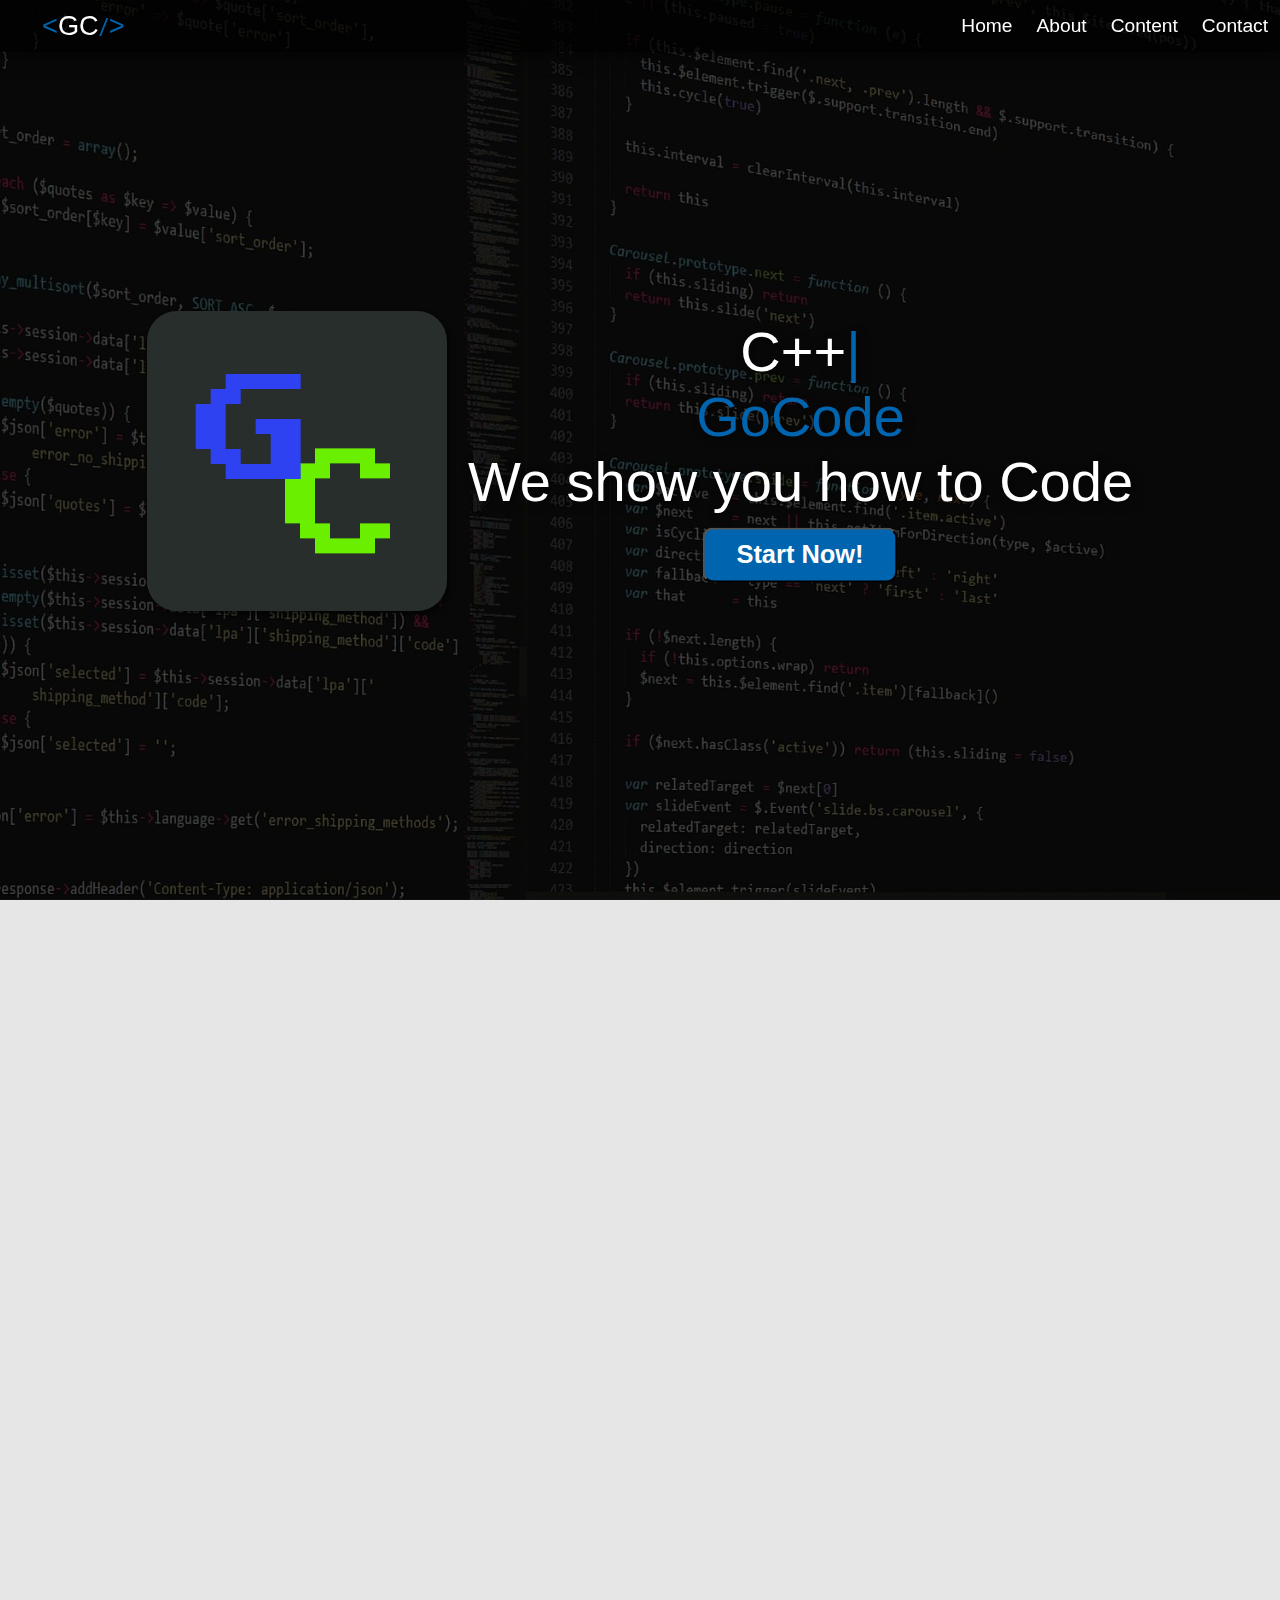
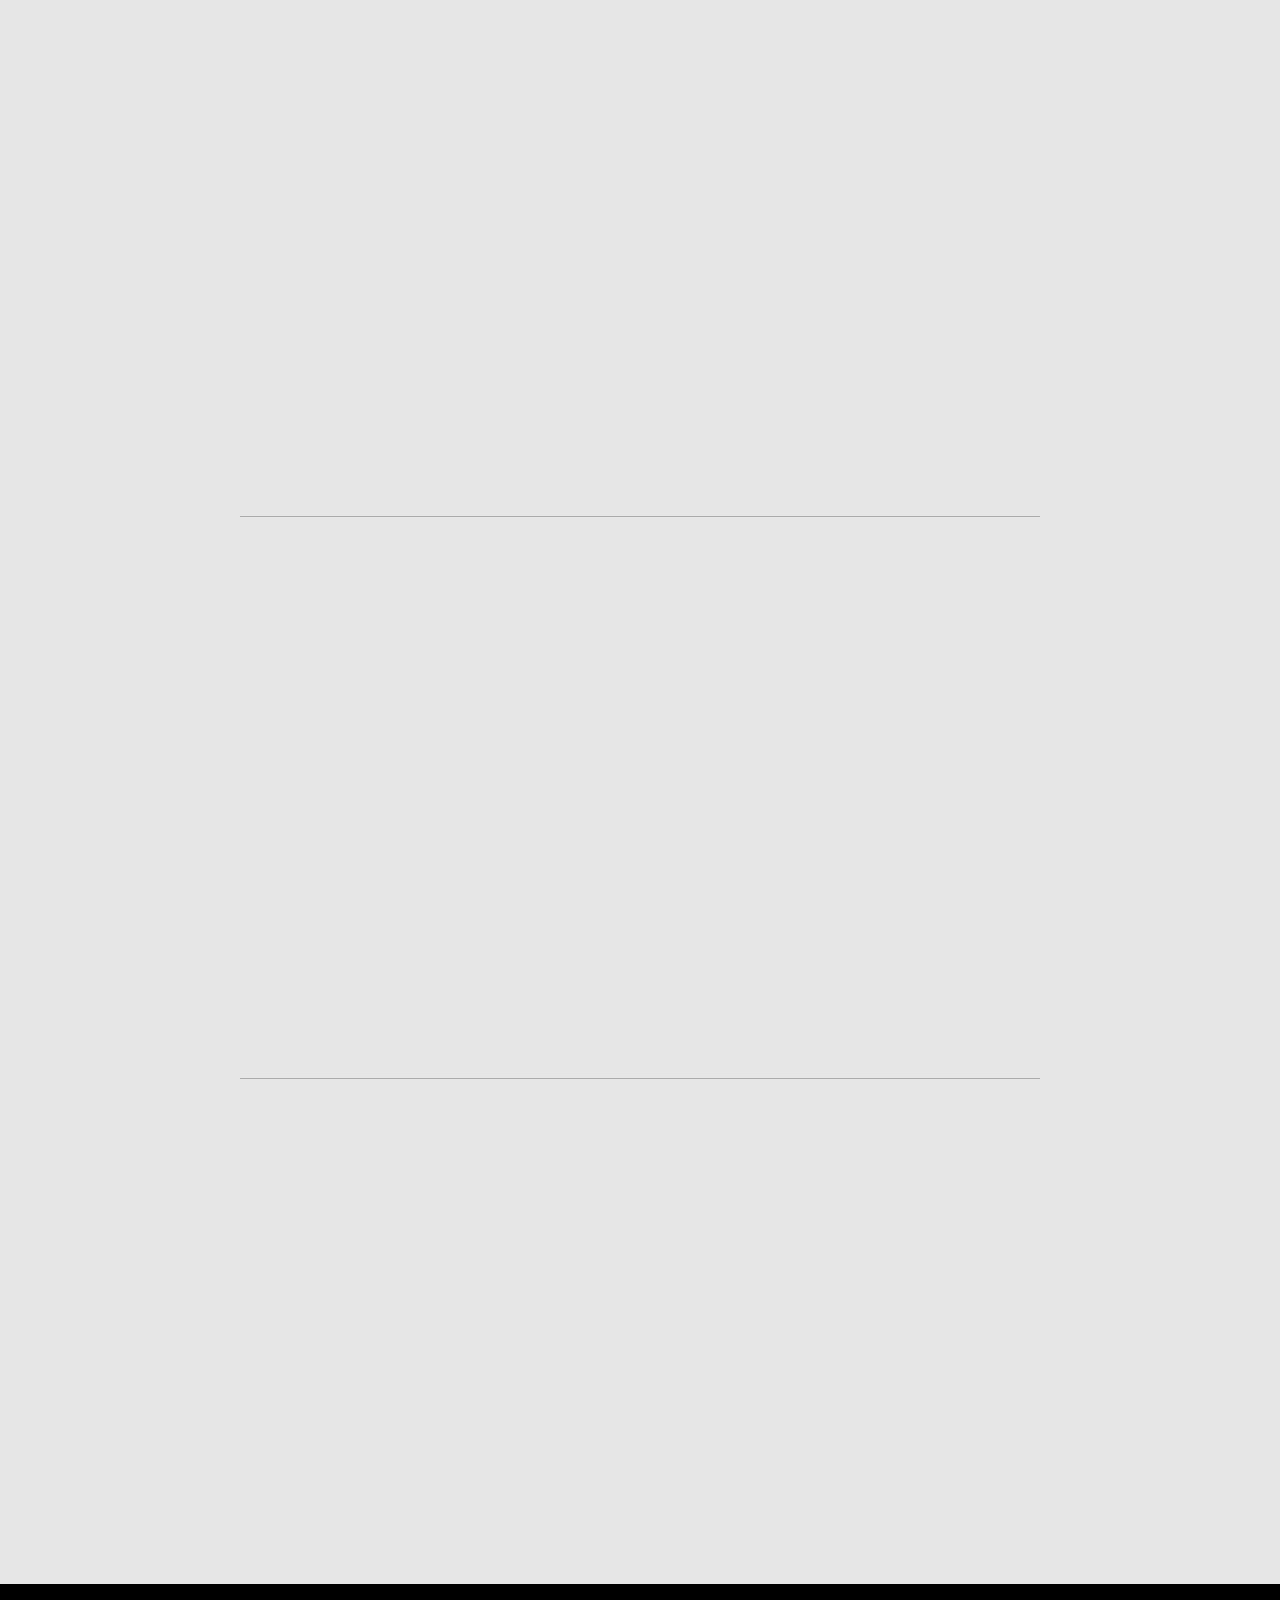
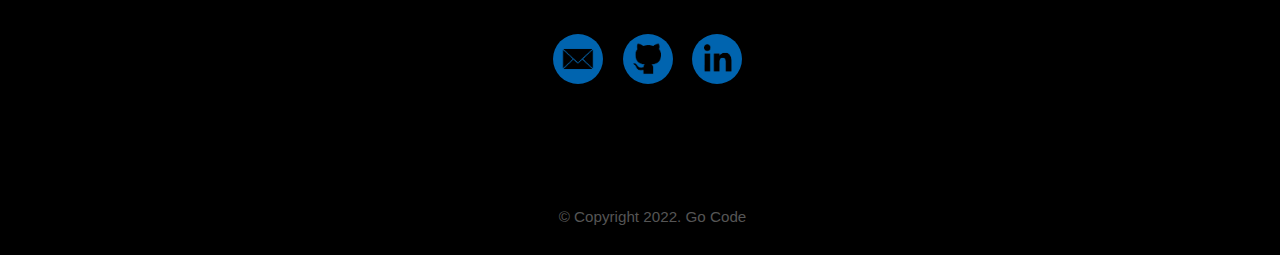
==== commit 02304336: "Update index.html" ====
--- a/index.html
+++ b/index.html
@@ -201,13 +201,13 @@
 
         <footer>
             <div class="container">
-              <a href="mailto:nicolasramosmignone@gmail.com" target="_blank">
+              <a href="mailto:gocode@gmail.com" target="_blank">
                 <img src="./assets/skillLogos/eMail.png" alt="eMail Logo">
               </a>
-              <a href="https://github.com/Lmntalx" target="_blank">
+              <a href="https://github.com/g0code" target="_blank">
                 <img src="./assets/skillLogos/GitHub2-removebg-preview.png" alt="Github Logo">
               </a>
-              <a href="https://linkedin.com/in/nicolás-ramos-mignone-173822249" target="_blank">
+              <a href="https://linkedin.com" target="_blank">
                 <img src="./assets/skillLogos/linkedIn2.png" alt="LinkedIn Logo">
               </a>
               <p>&copy; Copyright 2022. Go Code</p>
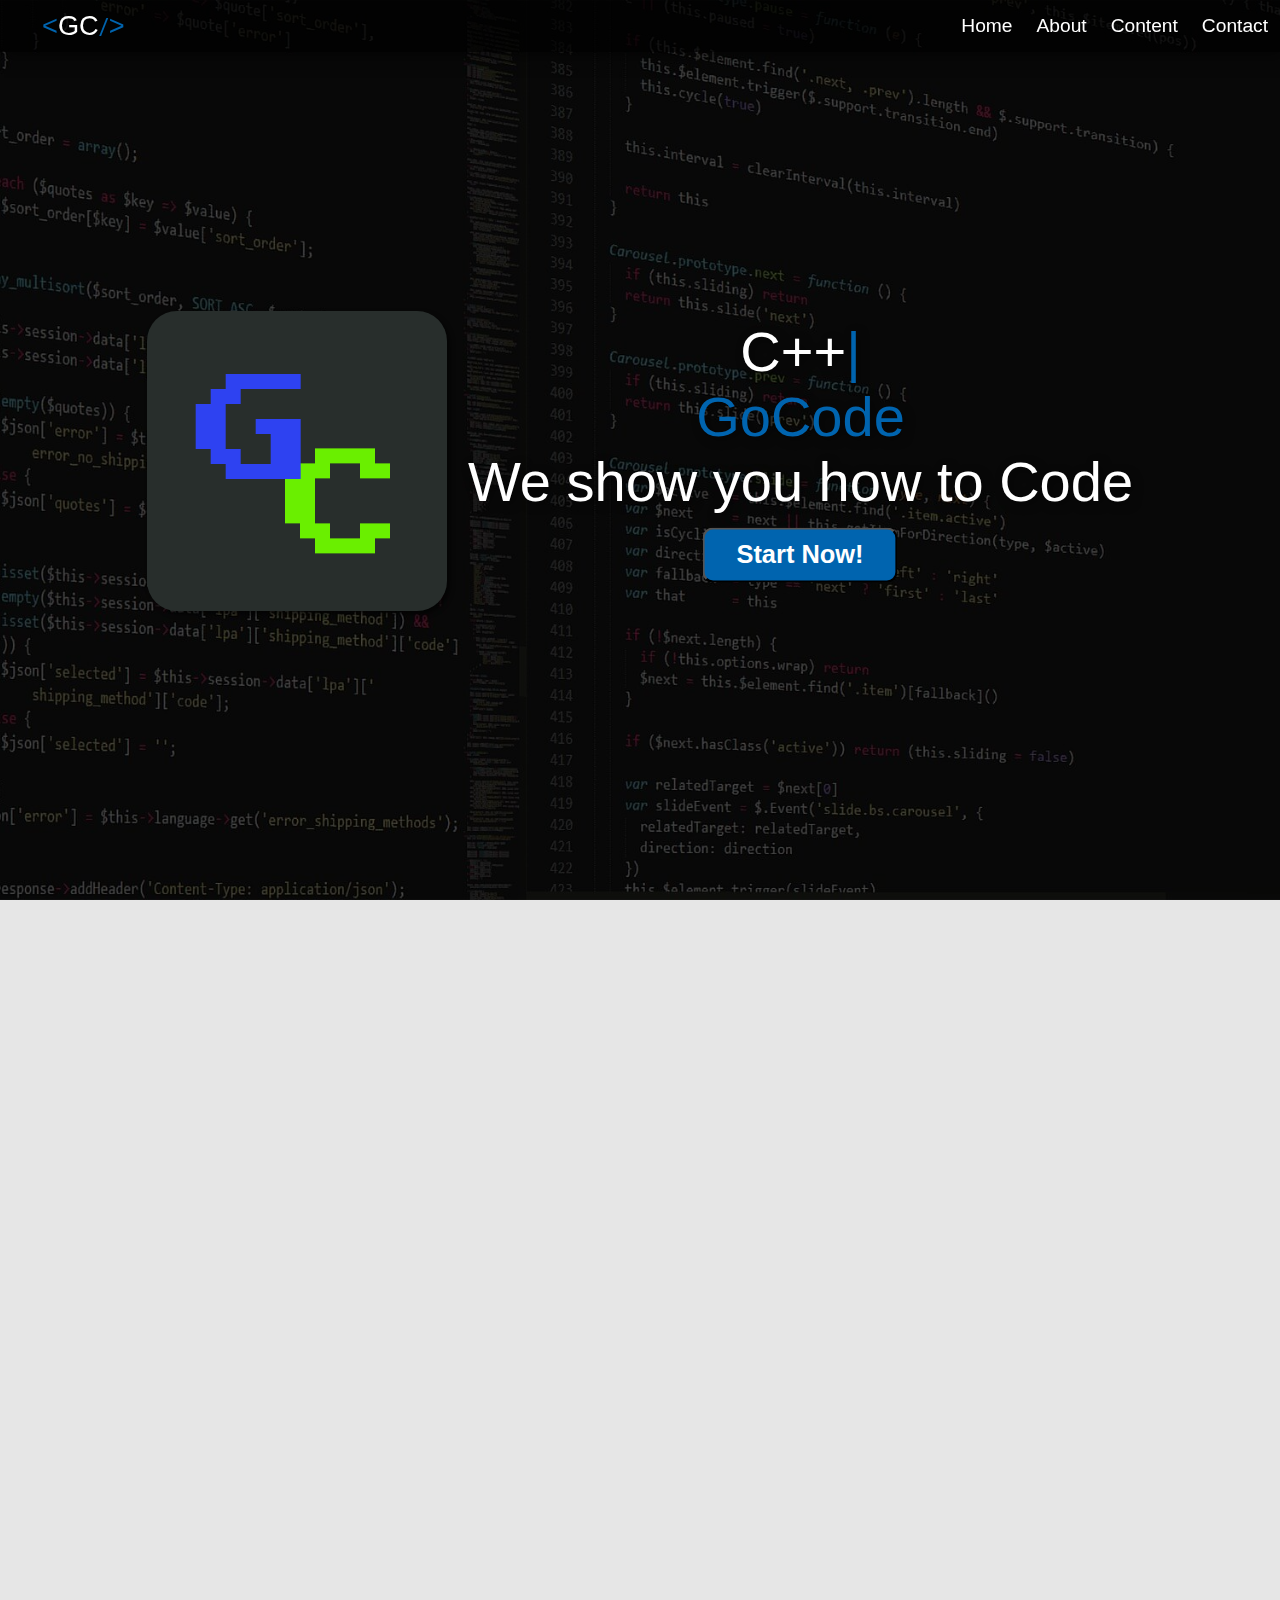
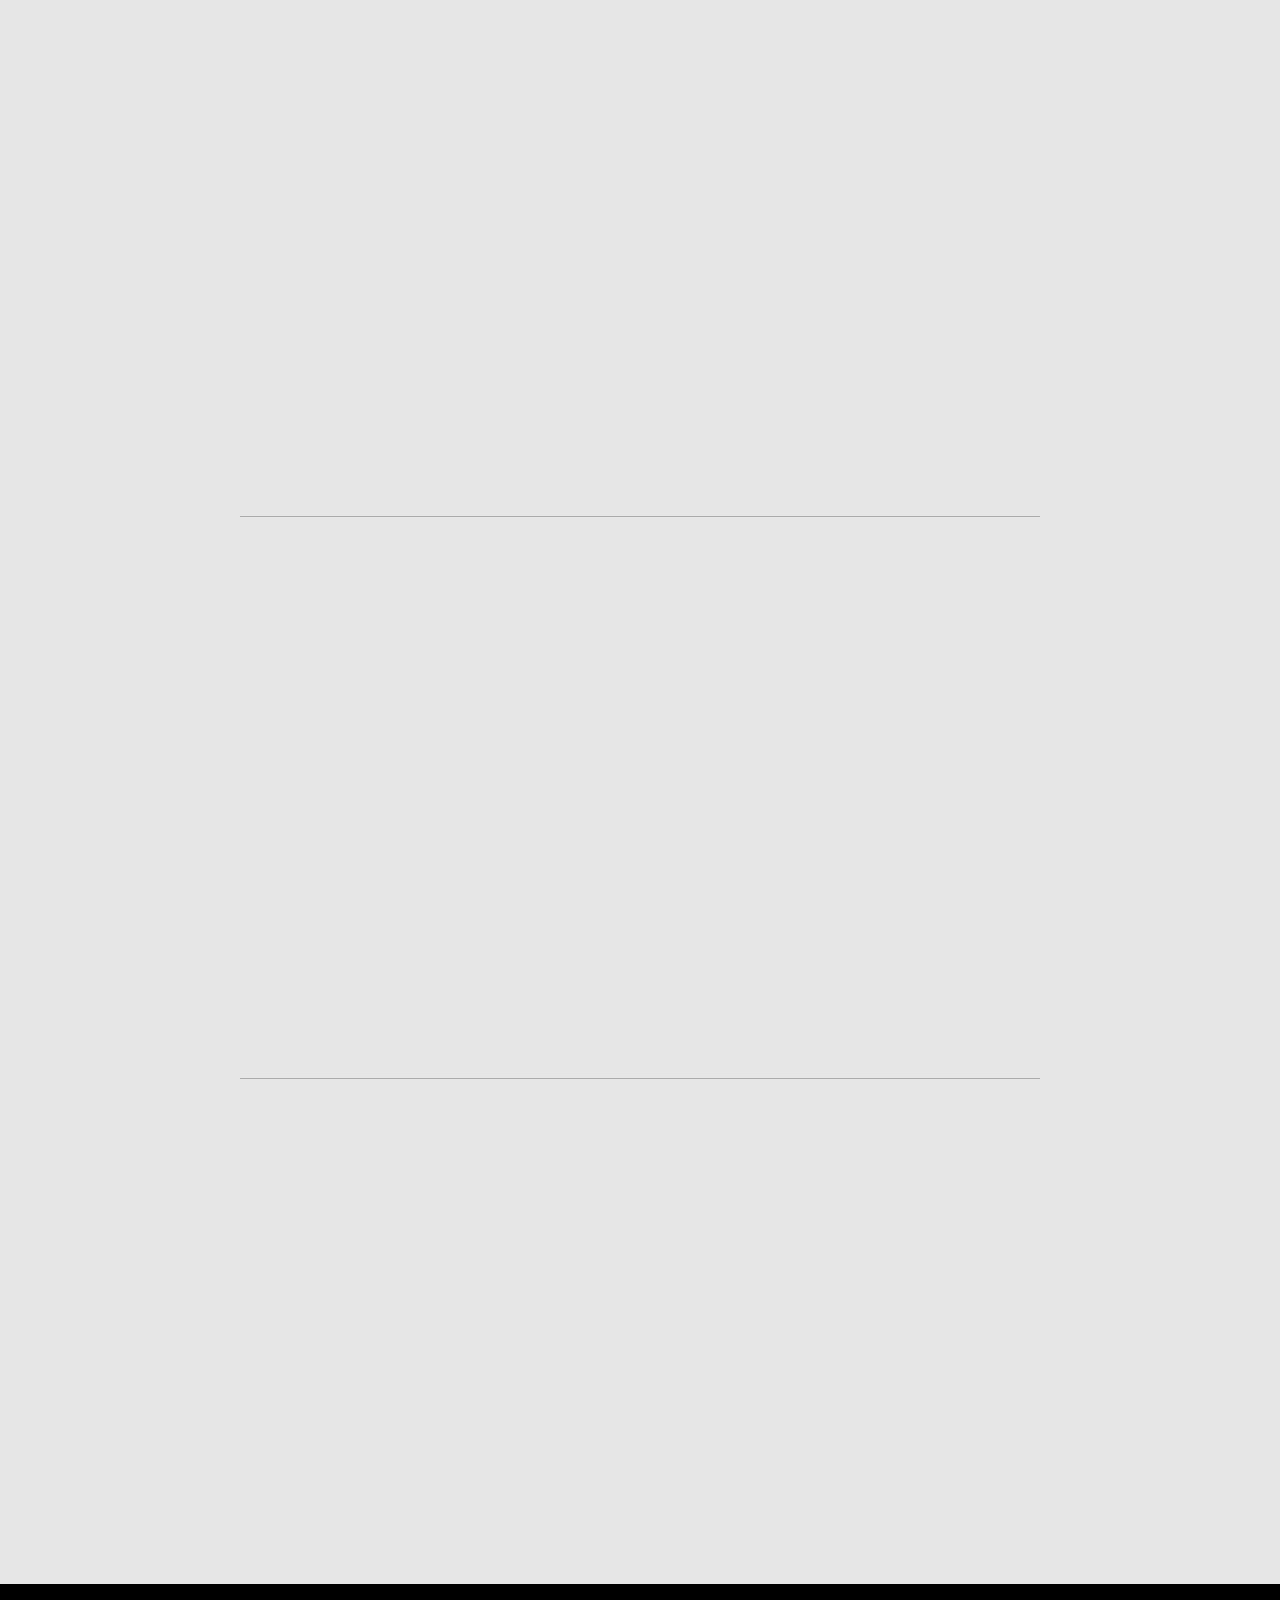
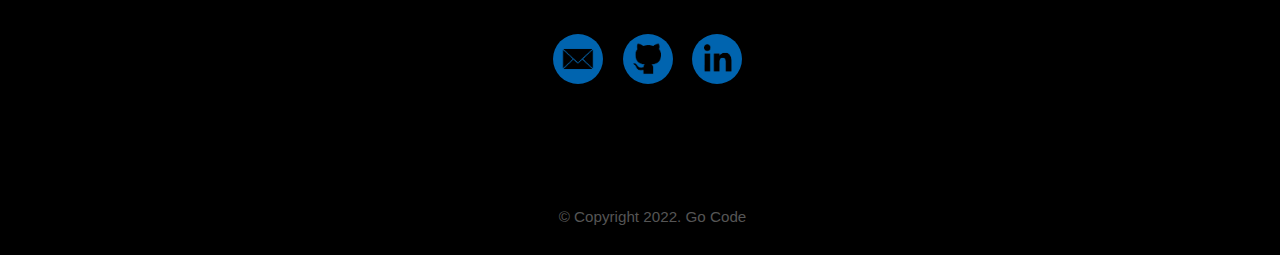
==== commit a121ea8f: "Update index.html" ====
--- a/index.html
+++ b/index.html
@@ -201,7 +201,7 @@
 
         <footer>
             <div class="container">
-              <a href="mailto:gocode@gmail.com" target="_blank">
+              <a href="mailto:contact@gocode.com" target="_blank">
                 <img src="./assets/skillLogos/eMail.png" alt="eMail Logo">
               </a>
               <a href="https://github.com/g0code" target="_blank">
